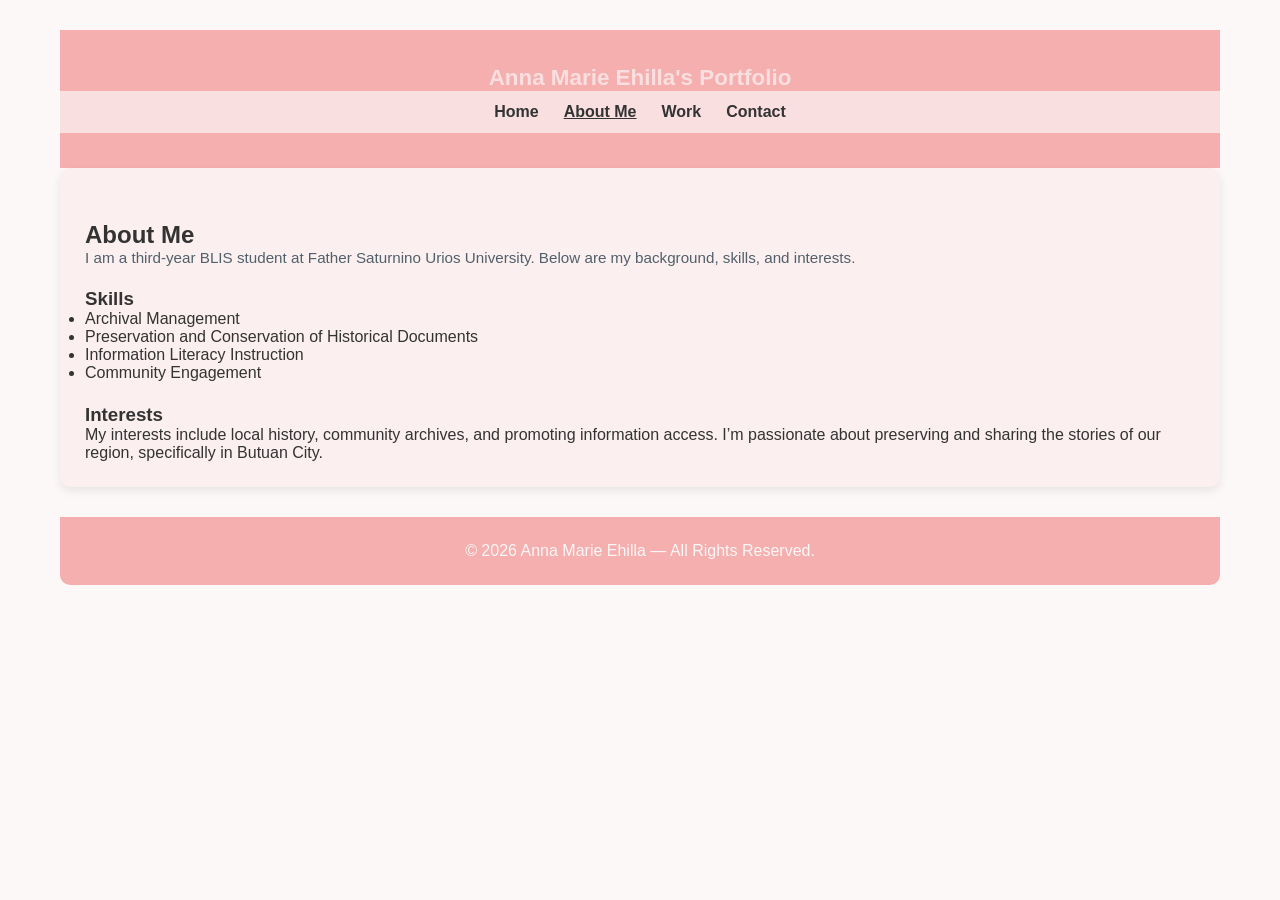
==== aboutme.html @ 161b7419 "test" ====
<!DOCTYPE html>
<html lang="en">
<head>
    <meta charset="utf-8" />
	<meta name="viewport" content="width=device-width,initial-scale=1" />
	<title>Anna Marie Ehilla | About Me</title>
	<link rel="stylesheet" href="style.css">
</head>
<body>
	<div class="site-wrap">
		<header>
			<div class="brand">Anna Marie Ehilla's Portfolio</div>
			<nav>
				<a href="index.html">Home</a>
				<a href="aboutme.html" class="active">About Me</a>
				<a href="workexperience.html">Work</a>
				<a href="contact.html">Contact</a>
			</nav>
		</header>

		<main>
			<section class="card">
				<h1><br>About Me<br/></h1>
				<p class="muted">I am a third-year BLIS student at Father Saturnino Urios University. Below are my background, skills, and interests.</p>
				<h3><br>Skills<br/></h3>
				<ul>
					<li>Archival Management</li>
					<li>Preservation and Conservation of Historical Documents</li>
                    <li>Information Literacy Instruction</li>
                    <li>Community Engagement</li>
				</ul>
                <h3><br>Interests<br/></h3>
                <p>My interests include local history, community archives, and promoting information access. I’m passionate about preserving and sharing the stories of our region, specifically in Butuan City.</p>
            </section>
		</main>

		<footer>
			© 2026 Anna Marie Ehilla — All Rights Reserved.
		</footer>
	</div>
</body>
</html>
---- style.css ----
* {
    box-sizing: border-box;
}

:root{
  --bg: #FCF8F8;      
  --card: #FBEFEF;     
  --primary: #F9DFDF;   
  --primary-dark: #F5AFAF; 
  --muted: #51606a;   
  --text: #333333;
}

/* Reset & Base */
* {
  margin: 0;
  padding: 0;
  box-sizing: border-box;
  font-family: Arial, Helvetica, sans-serif;
}

html, body {
  height: 100%;
  width: 100%;
}

body {
  background: var(--bg);
  color: var(--text);
  -webkit-font-smoothing: antialiased;
  -moz-osx-font-smoothing: grayscale;
  padding: 0;
  display: flex;
  justify-content: center; /* Center content horizontally */
}

/* Header & Nav */
header {
  background: var(--primary-dark);
  color: white;
  text-align: center;
  padding: 35px 0;
}

nav {
  background: var(--primary);
  display: flex;
  justify-content: center;
  gap: 25px;
  padding: 12px 0;
}

nav a {
  color: #333333;
  text-decoration: none;
  font-weight: bold;
}

nav a:hover, nav a.active {
  text-decoration: underline;
}

/* Container */
.site-wrap {
  width: 100%;  /* Full width */
  max-width: 1200px; /* Prevent stretching beyond this width */
  margin: auto;
  padding: 30px 20px;
  min-height: 100vh; /* Fill the height of the screen */
  display: flex;
  flex-direction: column;
  justify-content: flex-start; /* Align content from the top */
}

/* Hero Section */
.hero {
  background: var(--card);
  padding: 40px 20px; 
  border-radius: 10px;
  margin-bottom: 30px;
  text-align: center;
}

/* Grid layout for homepage cards */
.grid {
  display: grid;
  grid-template-columns: repeat(auto-fit, minmax(300px, 1fr)); /* Adjusted min-width */
  gap: 30px;
  margin-top: 20px;
}

/* Card */
.card {
  background: var(--card);
  padding: 25px;
  border-radius: 10px;
  box-shadow: 0 4px 10px rgba(0,0,0,0.08);
  transition: all 0.3s ease; 
}

.card:hover {
  background: var(--primary-dark);
  box-shadow: 0 8px 16px rgba(0, 0, 0, 0.2);
  transform: translateY(-5px); 
}

/* Text */
.muted {
  color: var(--muted);
  font-size: 0.95rem;
}

.brand { 
  font-weight: 700; 
  color: var(--primary); 
  font-size: 1.4rem;
}

/* Profile Image */
.profile-image {
  width: 160px;
  height: 160px;
  border-radius: 50%;
  object-fit: cover;
  display: block;
  margin: 0 auto 20px auto;
  border: 4px solid var(--primary-dark);
}

/* Footer */
footer {
  background: var(--primary-dark);
  color: #f7f7f7; 
  text-align: center;
  padding: 25px 0;
  margin-top: 30px;
  border-radius: 0 0 10px 10px;
}

/* Responsive Adjustments */
@media (max-width: 520px) {
  header { text-align: left; padding-left: 16px; }
  nav { flex-direction: column; align-items: center; }
  .grid { grid-template-columns: 1fr; gap: 15px; }

  /* Adjust profile image size on mobile */
  .profile-image {
    width: 120px;
    height: 120px;
  }
}
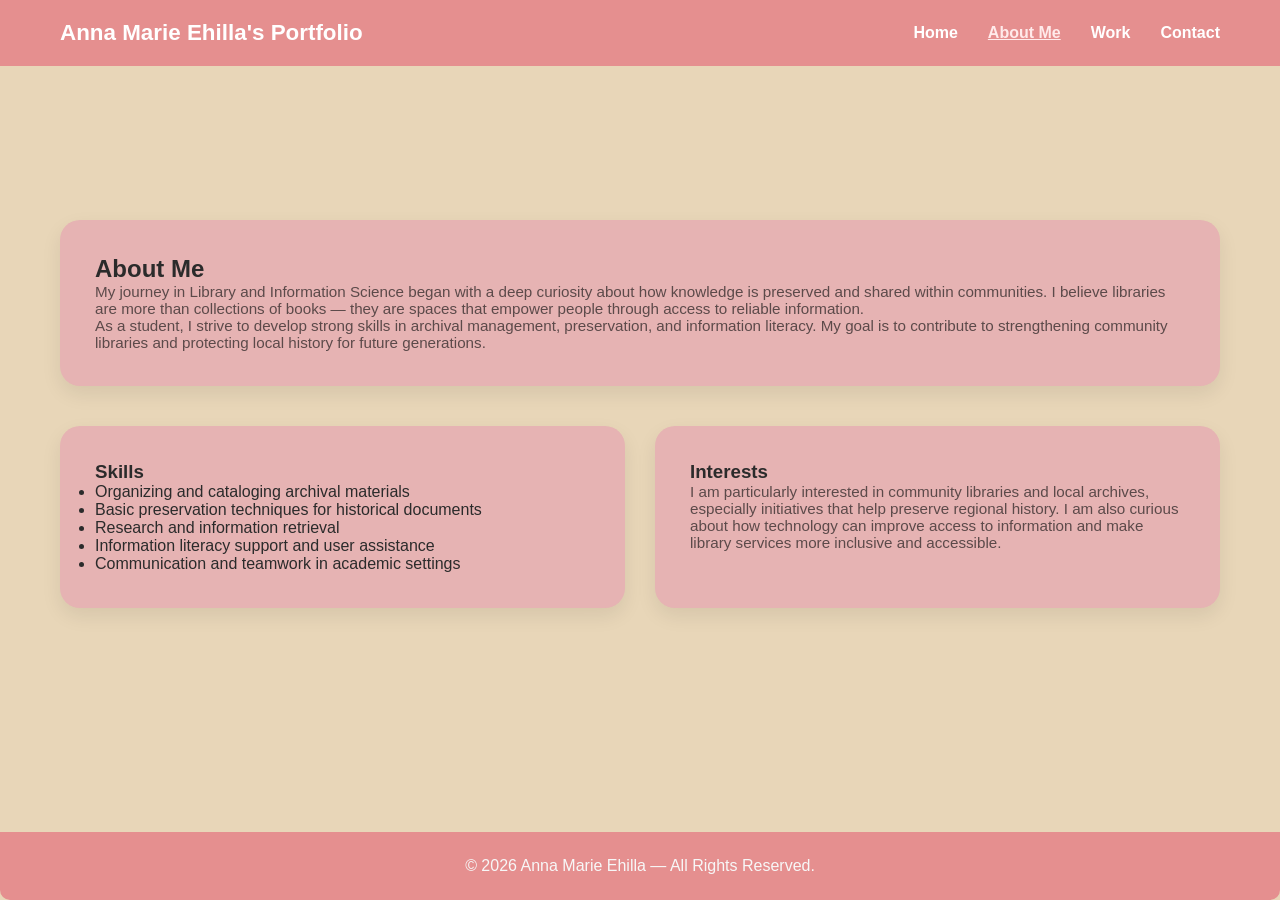
==== commit 01fd5bdd: "Updated layout" ====
--- a/aboutme.html
+++ b/aboutme.html
@@ -2,41 +2,73 @@
 <html lang="en">
 <head>
     <meta charset="utf-8" />
-	<meta name="viewport" content="width=device-width,initial-scale=1" />
-	<title>Anna Marie Ehilla | About Me</title>
-	<link rel="stylesheet" href="style.css">
+    <meta name="viewport" content="width=device-width,initial-scale=1" />
+    <title>Anna Marie Ehilla | About Me</title>
+    <link rel="stylesheet" href="style.css">
 </head>
+
 <body>
-	<div class="site-wrap">
-		<header>
-			<div class="brand">Anna Marie Ehilla's Portfolio</div>
-			<nav>
-				<a href="index.html">Home</a>
-				<a href="aboutme.html" class="active">About Me</a>
-				<a href="workexperience.html">Work</a>
-				<a href="contact.html">Contact</a>
-			</nav>
-		</header>
 
-		<main>
-			<section class="card">
-				<h1><br>About Me<br/></h1>
-				<p class="muted">I am a third-year BLIS student at Father Saturnino Urios University. Below are my background, skills, and interests.</p>
-				<h3><br>Skills<br/></h3>
-				<ul>
-					<li>Archival Management</li>
-					<li>Preservation and Conservation of Historical Documents</li>
-                    <li>Information Literacy Instruction</li>
-                    <li>Community Engagement</li>
-				</ul>
-                <h3><br>Interests<br/></h3>
-                <p>My interests include local history, community archives, and promoting information access. I’m passionate about preserving and sharing the stories of our region, specifically in Butuan City.</p>
+    <header>
+        <div class="brand">Anna Marie Ehilla's Portfolio</div>
+        <nav>
+            <a href="index.html">Home</a>
+            <a href="aboutme.html" class="active">About Me</a>
+            <a href="workexperience.html">Work</a>
+            <a href="contact.html">Contact</a>
+        </nav>
+    </header>
+
+    <div class="site-wrap">
+        <main>
+
+            <section class="card">
+                <h1>About Me</h1>
+                <p class="muted">
+                    My journey in Library and Information Science began with a deep curiosity 
+                    about how knowledge is preserved and shared within communities. 
+                    I believe libraries are more than collections of books — they are spaces 
+                    that empower people through access to reliable information.
+                </p>
+                <p class="muted">
+                    As a student, I strive to develop strong skills in archival management, 
+                    preservation, and information literacy. My goal is to contribute to 
+                    strengthening community libraries and protecting local history 
+                    for future generations.
+                </p>
             </section>
-		</main>
 
-		<footer>
-			© 2026 Anna Marie Ehilla — All Rights Reserved.
-		</footer>
-	</div>
+            <section class="grid">
+
+                <div class="card">
+                    <h3>Skills</h3>
+                    <ul>
+                        <li>Organizing and cataloging archival materials</li>
+                        <li>Basic preservation techniques for historical documents</li>
+                        <li>Research and information retrieval</li>
+                        <li>Information literacy support and user assistance</li>
+                        <li>Communication and teamwork in academic settings</li>
+                    </ul>
+                </div>
+
+                <div class="card">
+                    <h3>Interests</h3>
+                    <p class="muted">
+                       I am particularly interested in community libraries and local archives, 
+                       especially initiatives that help preserve regional history. 
+                       I am also curious about how technology can improve access to information 
+                       and make library services more inclusive and accessible.
+                    </p>
+                </div>
+
+            </section>
+
+        </main>
+    </div>
+
+    <footer>
+        © 2026 Anna Marie Ehilla — All Rights Reserved.
+    </footer>
+
 </body>
 </html>
--- a/style.css
+++ b/style.css
@@ -1,14 +1,10 @@
-* {
-    box-sizing: border-box;
-}
-
-:root{
-  --bg: #FCF8F8;      
-  --card: #FBEFEF;     
-  --primary: #F9DFDF;   
-  --primary-dark: #F5AFAF; 
-  --muted: #51606a;   
-  --text: #333333;
+:root {
+  --bg: #E8D6B8;          
+  --card: #E6B3B3;        
+  --primary: #E6B3B3;     
+  --primary-dark: #E58F8F; 
+  --muted: #5C4A4A;
+  --text: #2b2b2b;
 }
 
 /* Reset & Base */
@@ -30,34 +26,49 @@
   -webkit-font-smoothing: antialiased;
   -moz-osx-font-smoothing: grayscale;
   padding: 0;
+}
+
+body {
   display: flex;
-  justify-content: center; /* Center content horizontally */
+  flex-direction: column;
+  min-height: 100vh;
+}
+
+main {
+  flex: 1;
 }
 
 /* Header & Nav */
 header {
   background: var(--primary-dark);
   color: white;
-  text-align: center;
-  padding: 35px 0;
+  padding: 20px 60px;
+
+  display: flex;
+  justify-content: space-between;
+  align-items: center;
 }
 
 nav {
-  background: var(--primary);
+  background: transparent;
   display: flex;
-  justify-content: center;
-  gap: 25px;
-  padding: 12px 0;
+  gap: 30px;
+  padding: 0;
 }
 
 nav a {
-  color: #333333;
+  color: white;
   text-decoration: none;
-  font-weight: bold;
+  font-weight: 600;
 }
 
 nav a:hover, nav a.active {
   text-decoration: underline;
+  color: #ffeaea;
+}
+
+.hero h1, .hero p {
+  color: #2b2b2b;
 }
 
 /* Container */
@@ -66,19 +77,36 @@
   max-width: 1200px; /* Prevent stretching beyond this width */
   margin: auto;
   padding: 30px 20px;
-  min-height: 100vh; /* Fill the height of the screen */
-  display: flex;
-  flex-direction: column;
-  justify-content: flex-start; /* Align content from the top */
+}
+
+main section {
+  margin-bottom: 40px;
 }
 
 /* Hero Section */
+.hero-text {
+  max-width: 60%;
+}
+
 .hero {
   background: var(--card);
-  padding: 40px 20px; 
-  border-radius: 10px;
-  margin-bottom: 30px;
-  text-align: center;
+  padding: 60px; 
+  border-radius: 20px;
+  margin-bottom: 40px;
+  
+  display: flex;
+  align-items: center;
+  justify-content: space-between;
+}
+
+.hero h1 {
+  font-size: 40px;
+  margin-bottom: 20px;
+}
+
+.hero p {
+  font-size: 18px;
+  line-height: 1.6;
 }
 
 /* Grid layout for homepage cards */
@@ -92,16 +120,16 @@
 /* Card */
 .card {
   background: var(--card);
-  padding: 25px;
-  border-radius: 10px;
-  box-shadow: 0 4px 10px rgba(0,0,0,0.08);
-  transition: all 0.3s ease; 
+  padding: 35px;
+  border-radius: 20px;
+  box-shadow: 0 8px 20px rgba(0,0,0,0.08);
+  transition: all 0.3s ease;
 }
 
 .card:hover {
-  background: var(--primary-dark);
-  box-shadow: 0 8px 16px rgba(0, 0, 0, 0.2);
-  transform: translateY(-5px); 
+  background: #efc0c0;
+  box-shadow: 0 12px 25px rgba(0, 0, 0, 0.15);
+  transform: translateY(-6px);
 }
 
 /* Text */
@@ -112,19 +140,17 @@
 
 .brand { 
   font-weight: 700; 
-  color: var(--primary); 
+  color: white;
   font-size: 1.4rem;
 }
 
 /* Profile Image */
 .profile-image {
-  width: 160px;
-  height: 160px;
+  width: 220px;
+  height: 220px;
   border-radius: 50%;
   object-fit: cover;
-  display: block;
-  margin: 0 auto 20px auto;
-  border: 4px solid var(--primary-dark);
+  border: 6px solid #ffffff;
 }
 
 /* Footer */
@@ -139,7 +165,11 @@
 
 /* Responsive Adjustments */
 @media (max-width: 520px) {
-  header { text-align: left; padding-left: 16px; }
+  header {
+  flex-direction: column;
+  gap: 10px;
+  padding: 20px;
+}
   nav { flex-direction: column; align-items: center; }
   .grid { grid-template-columns: 1fr; gap: 15px; }
 
@@ -149,3 +179,14 @@
     height: 120px;
   }
 }
+
+@media (max-width: 768px) {
+  .hero {
+    flex-direction: column;
+    text-align: center;
+  }
+
+  .hero-text {
+    margin-bottom: 20px;
+  }
+}
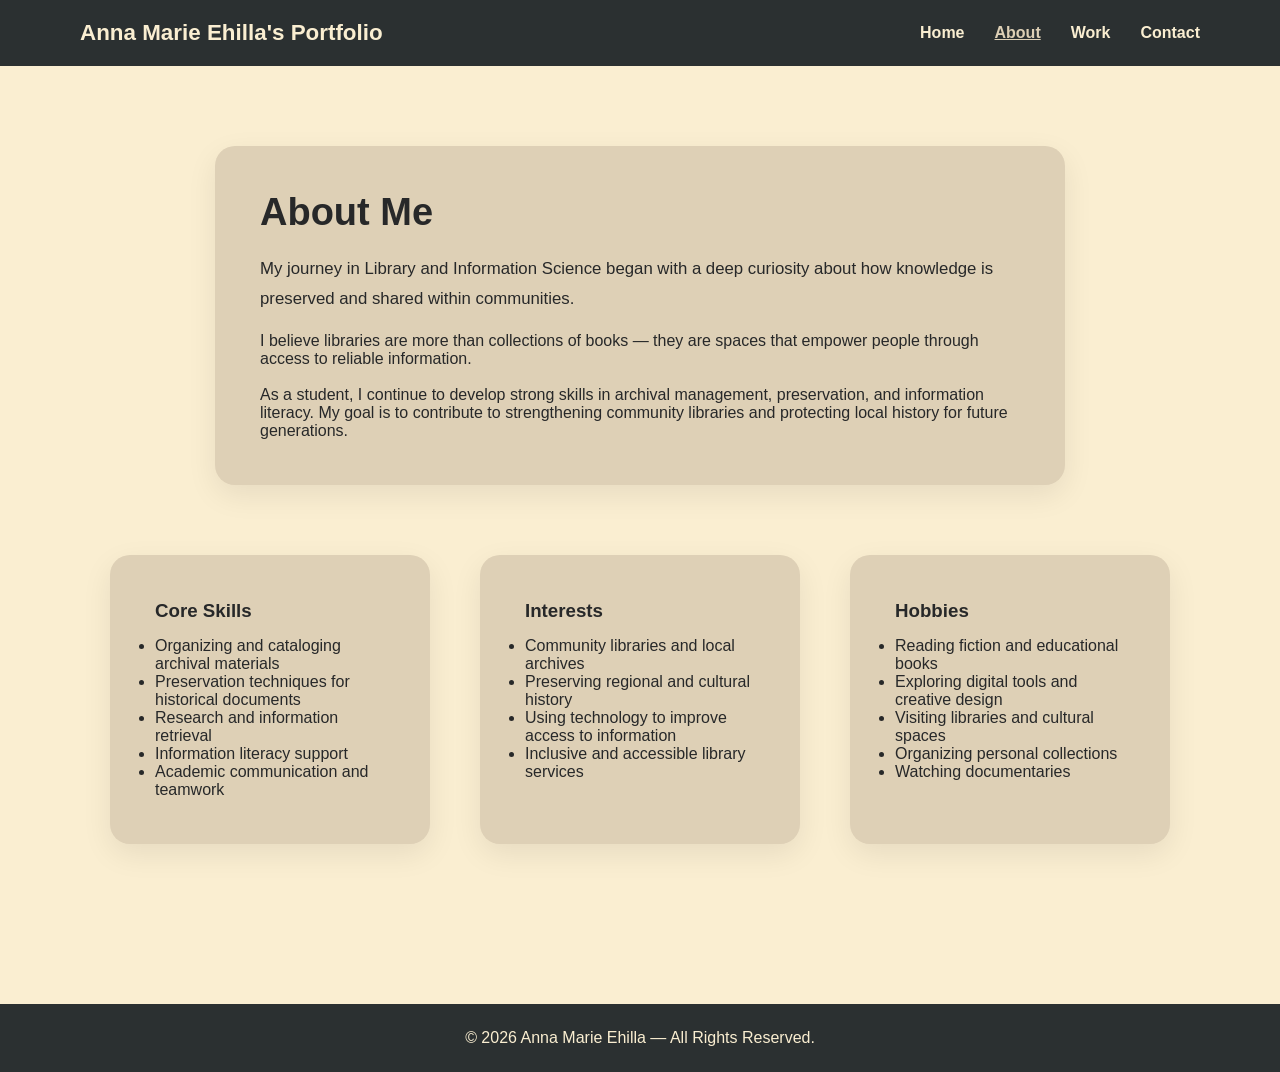
==== commit d6d62183: "Redesigned" ====
--- a/aboutme.html
+++ b/aboutme.html
@@ -9,66 +9,82 @@
 
 <body>
 
-    <header>
-        <div class="brand">Anna Marie Ehilla's Portfolio</div>
-        <nav>
-            <a href="index.html">Home</a>
-            <a href="aboutme.html" class="active">About Me</a>
-            <a href="workexperience.html">Work</a>
-            <a href="contact.html">Contact</a>
-        </nav>
-    </header>
+<header>
+    <div class="brand">Anna Marie Ehilla's Portfolio</div>
+    <nav>
+        <a href="index.html">Home</a>
+        <a href="aboutme.html" class="active">About</a>
+        <a href="workexperience.html">Work</a>
+        <a href="contact.html">Contact</a>
+    </nav>
+</header>
 
-    <div class="site-wrap">
-        <main>
+<div class="site-wrap">
+<main>
 
-            <section class="card">
-                <h1>About Me</h1>
-                <p class="muted">
-                    My journey in Library and Information Science began with a deep curiosity 
-                    about how knowledge is preserved and shared within communities. 
-                    I believe libraries are more than collections of books — they are spaces 
-                    that empower people through access to reliable information.
-                </p>
-                <p class="muted">
-                    As a student, I strive to develop strong skills in archival management, 
-                    preservation, and information literacy. My goal is to contribute to 
-                    strengthening community libraries and protecting local history 
-                    for future generations.
-                </p>
-            </section>
+    <section class="card about-intro">
+        <h1>About Me</h1>
 
-            <section class="grid">
+        <p>
+            My journey in Library and Information Science began with a deep curiosity 
+            about how knowledge is preserved and shared within communities.
+        </p>
 
-                <div class="card">
-                    <h3>Skills</h3>
-                    <ul>
-                        <li>Organizing and cataloging archival materials</li>
-                        <li>Basic preservation techniques for historical documents</li>
-                        <li>Research and information retrieval</li>
-                        <li>Information literacy support and user assistance</li>
-                        <li>Communication and teamwork in academic settings</li>
-                    </ul>
-                </div>
+        <br>
+            I believe libraries are more than collections of books — they are spaces 
+            that empower people through access to reliable information.
+        </br>
 
-                <div class="card">
-                    <h3>Interests</h3>
-                    <p class="muted">
-                       I am particularly interested in community libraries and local archives, 
-                       especially initiatives that help preserve regional history. 
-                       I am also curious about how technology can improve access to information 
-                       and make library services more inclusive and accessible.
-                    </p>
-                </div>
+        <br>
+            As a student, I continue to develop strong skills in archival management, 
+            preservation, and information literacy. My goal is to contribute to 
+            strengthening community libraries and protecting local history 
+            for future generations.
+        </br>
+    </section>
 
-            </section>
+<section class="grid about-grid">
 
-        </main>
+    <div class="card">
+        <h3>Core Skills</h3>
+        <ul class="about-list">
+            <li>Organizing and cataloging archival materials</li>
+            <li>Preservation techniques for historical documents</li>
+            <li>Research and information retrieval</li>
+            <li>Information literacy support</li>
+            <li>Academic communication and teamwork</li>
+        </ul>
     </div>
 
-    <footer>
-        © 2026 Anna Marie Ehilla — All Rights Reserved.
-    </footer>
+    <div class="card">
+        <h3>Interests</h3>
+        <ul class="about-list">
+            <li>Community libraries and local archives</li>
+            <li>Preserving regional and cultural history</li>
+            <li>Using technology to improve access to information</li>
+            <li>Inclusive and accessible library services</li>
+        </ul>
+    </div>
+
+    <div class="card">
+        <h3>Hobbies</h3>
+        <ul class="about-list">
+            <li>Reading fiction and educational books</li>
+            <li>Exploring digital tools and creative design</li>
+            <li>Visiting libraries and cultural spaces</li>
+            <li>Organizing personal collections</li>
+            <li>Watching documentaries</li>
+        </ul>
+    </div>
+
+</section>
+
+</main>
+</div>
+
+<footer>
+    © 2026 Anna Marie Ehilla — All Rights Reserved.
+</footer>
 
 </body>
 </html>
--- a/style.css
+++ b/style.css
@@ -1,13 +1,13 @@
 :root {
-  --bg: #E8D6B8;          
-  --card: #E6B3B3;        
-  --primary: #E6B3B3;     
-  --primary-dark: #E58F8F; 
-  --muted: #5C4A4A;
-  --text: #2b2b2b;
-}
-
-/* Reset & Base */
+  --bg: #FAEED1;
+  --card: #DED0B6;
+  --primary: #607274;
+  --primary-dark: #2b3031;
+  --muted: #B2A59B;
+  --text: #272829;
+}
+
+/* Reset */
 * {
   margin: 0;
   padding: 0;
@@ -23,125 +23,96 @@
 body {
   background: var(--bg);
   color: var(--text);
-  -webkit-font-smoothing: antialiased;
-  -moz-osx-font-smoothing: grayscale;
-  padding: 0;
-}
-
-body {
   display: flex;
   flex-direction: column;
   min-height: 100vh;
 }
 
+/* Typography */
+p {
+  line-height: 1.8;
+  font-size: 1.05rem;
+}
+
+h1, h2, h3, h4 {
+  margin-bottom: 15px;
+}
+
+/* Layout */
 main {
   flex: 1;
 }
 
-/* Header & Nav */
+.site-wrap {
+  width: 90%;
+  max-width: 1100px;
+  margin: 0 auto;
+  padding: 80px 20px;
+}
+
+main section {
+  margin-bottom: 80px;
+}
+
+/* Header */
 header {
   background: var(--primary-dark);
-  color: white;
-  padding: 20px 60px;
-
+  color: var(--bg);
+  padding: 20px 80px;
   display: flex;
   justify-content: space-between;
   align-items: center;
 }
 
+.brand { 
+  font-weight: 700; 
+  font-size: 1.4rem;
+}
+
 nav {
-  background: transparent;
   display: flex;
   gap: 30px;
-  padding: 0;
 }
 
 nav a {
-  color: white;
+  color: var(--bg);
   text-decoration: none;
   font-weight: 600;
-}
-
-nav a:hover, nav a.active {
+  transition: 0.2s ease;
+}
+
+nav a:hover,
+nav a.active {
+  color: var(--card);
   text-decoration: underline;
-  color: #ffeaea;
-}
-
-.hero h1, .hero p {
-  color: #2b2b2b;
-}
-
-/* Container */
-.site-wrap {
-  width: 100%;  /* Full width */
-  max-width: 1200px; /* Prevent stretching beyond this width */
-  margin: auto;
-  padding: 30px 20px;
-}
-
-main section {
-  margin-bottom: 40px;
 }
 
 /* Hero Section */
-.hero-text {
-  max-width: 60%;
-}
-
 .hero {
   background: var(--card);
   padding: 60px; 
   border-radius: 20px;
-  margin-bottom: 40px;
-  
+  max-width: 900px;
+  margin: 0 auto;
+
   display: flex;
   align-items: center;
   justify-content: space-between;
+  gap: 50px;
+
+  box-shadow: 0 15px 40px rgba(0, 0, 0, 0.08);
+}
+
+.hero-text {
+  max-width: 60%;
 }
 
 .hero h1 {
-  font-size: 40px;
-  margin-bottom: 20px;
-}
-
-.hero p {
-  font-size: 18px;
-  line-height: 1.6;
-}
-
-/* Grid layout for homepage cards */
-.grid {
-  display: grid;
-  grid-template-columns: repeat(auto-fit, minmax(300px, 1fr)); /* Adjusted min-width */
-  gap: 30px;
-  margin-top: 20px;
-}
-
-/* Card */
-.card {
-  background: var(--card);
-  padding: 35px;
-  border-radius: 20px;
-  box-shadow: 0 8px 20px rgba(0,0,0,0.08);
-  transition: all 0.3s ease;
-}
-
-.card:hover {
-  background: #efc0c0;
-  box-shadow: 0 12px 25px rgba(0, 0, 0, 0.15);
-  transform: translateY(-6px);
-}
-
-/* Text */
+  font-size: 42px;
+}
+
 .muted {
   color: var(--muted);
-  font-size: 0.95rem;
-}
-
-.brand { 
-  font-weight: 700; 
-  color: white;
-  font-size: 1.4rem;
 }
 
 /* Profile Image */
@@ -150,43 +121,101 @@
   height: 220px;
   border-radius: 50%;
   object-fit: cover;
-  border: 6px solid #ffffff;
+  border: 6px solid var(--bg);
+}
+
+/* Grid */
+.grid {
+  display: grid;
+  grid-template-columns: repeat(3, 1fr);
+  gap: 50px;
+  margin-top: 40px;
+}
+
+/* Card */
+.card {
+  background: var(--card);
+  padding: 45px;
+  border-radius: 20px;
+  box-shadow: 0 10px 30px rgba(0,0,0,0.08);
+  transition: 0.3s ease;
+}
+
+.card:hover {
+  background: var(--primary);
+  color: var(--bg);
+  transform: translateY(-6px);
+}
+
+.card a {
+  display: inline-block;
+  margin-top: 12px;
+  font-weight: 600;
+  color: var(--primary-dark);
+  text-decoration: none;
+}
+
+.card a:hover {
+  text-decoration: underline;
 }
 
 /* Footer */
 footer {
   background: var(--primary-dark);
-  color: #f7f7f7; 
+  color: var(--bg);
   text-align: center;
   padding: 25px 0;
-  margin-top: 30px;
-  border-radius: 0 0 10px 10px;
-}
-
-/* Responsive Adjustments */
-@media (max-width: 520px) {
-  header {
-  flex-direction: column;
-  gap: 10px;
-  padding: 20px;
-}
-  nav { flex-direction: column; align-items: center; }
-  .grid { grid-template-columns: 1fr; gap: 15px; }
-
-  /* Adjust profile image size on mobile */
-  .profile-image {
-    width: 120px;
-    height: 120px;
-  }
-}
-
+  margin-top: auto;
+}
+
+/* Page Intro Sections */
+.about-intro,
+.work-intro,
+.contact-intro {
+  max-width: 850px;
+  margin: 0 auto 70px auto;
+}
+
+.about-intro h1,
+.work-intro h1,
+.contact-intro h1 {
+  font-size: 38px;
+  margin-bottom: 20px;
+}
+
+/* Responsive */
 @media (max-width: 768px) {
   .hero {
     flex-direction: column;
     text-align: center;
+    padding: 40px;
   }
 
   .hero-text {
+    max-width: 100%;
     margin-bottom: 20px;
   }
+}
+
+@media (max-width: 520px) {
+  header {
+    flex-direction: column;
+    gap: 10px;
+    padding: 20px;
+  }
+
+  nav {
+    flex-direction: column;
+    align-items: center;
+  }
+
+  .grid {
+    grid-template-columns: 1fr;
+    gap: 30px;
+  }
+
+  .profile-image {
+    width: 120px;
+    height: 120px;
+  }
 }
